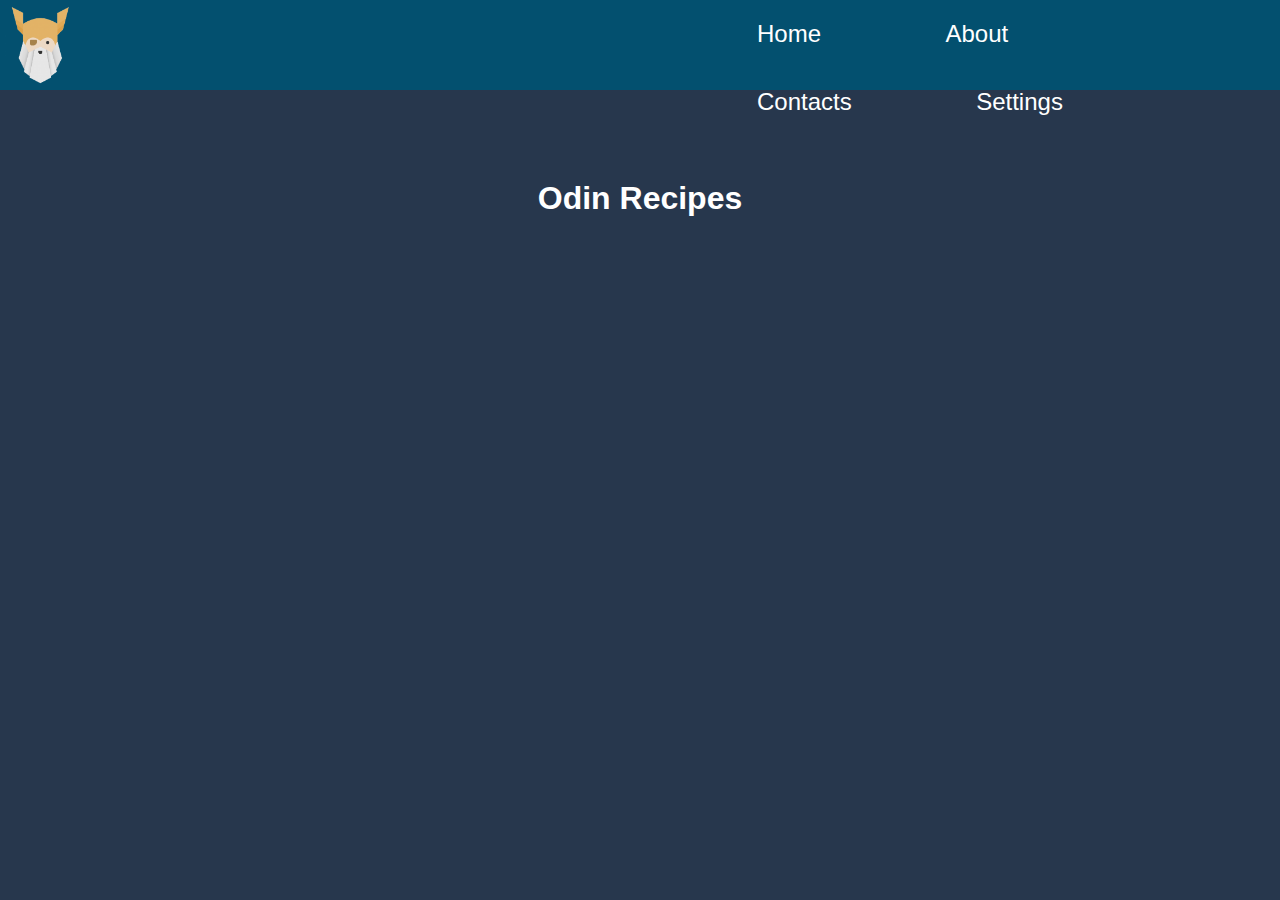
==== index.html @ f348ad6d "Odins Recipe Webpage with simple NavBar" ====
<!DOCTYPE html>
<html lang="en">
<head>
    <meta charset="UTF-8">
    <meta name="viewport" content="width=, initial-scale=1.0">
    <title>Odin's Store</title>
    <link rel="stylesheet" href="style.css">
</head>
<body>
    <div class="top-nav">
        <img src="Odin-logo.png" alt="">
        <ul>
            <li ><a href="#" target="_self" rel="noopener noreferrer">Home</a></li>
            <li ><a href="#" target="_self" rel="noopener noreferrer">About</a></li>
            <li ><a href="#" target="_self" rel="noopener noreferrer">Contacts</a></li>
            <li ><a href="#" target="_self" rel="noopener noreferrer">Settings</a></li>

        </ul>
    </div>
    <h1>Odin Recipes</h1>
</body>
</html>
---- style.css ----
*{
    font-family: sans-serif;
    margin: auto;
    color: white;
}
body{
    background-color: #27374D;
}
.top-nav{
    width: 100%;
    height: 10vh;
    background-color: #03506F;
    display: flex;
    justify-content: space-between;
    align-items: center;
}
.top-nav img{
    height: 9vh;
    width: 10vh;
    padding-right: 45%;
}
.top-nav ul li {
    display: inline-block;
    padding: 20px 50px 20px 50px;
    list-style: none;
    font-size: 1.5rem;
}
.top-nav ul li a{
    text-decoration: none;
    padding: 10px;
}
.top-nav ul li a:hover{
    cursor: pointer;
    background-color: #27374D ;
    border-radius: 10px;
    text-decoration: underline;
}
h1{
    margin-top: 10vh;
    text-align: center;
}
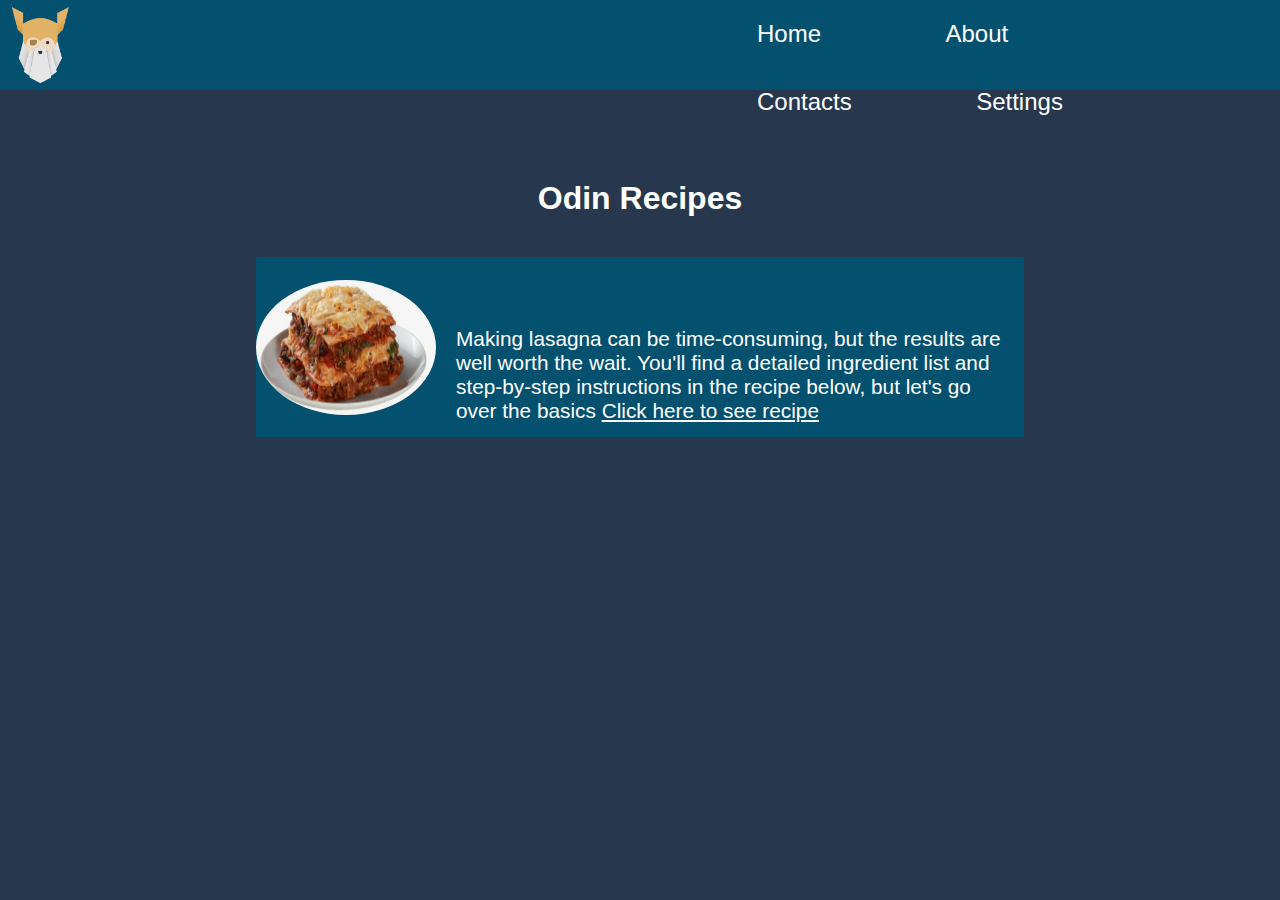
==== commit a5f56892: "Adding some contents inside the main file called Recipes" ====
--- a/index.html
+++ b/index.html
@@ -8,7 +8,7 @@
 </head>
 <body>
     <div class="top-nav">
-        <img src="Odin-logo.png" alt="">
+        <img src="Odin-logo.png" alt="Odin-Logo">
         <ul>
             <li ><a href="#" target="_self" rel="noopener noreferrer">Home</a></li>
             <li ><a href="#" target="_self" rel="noopener noreferrer">About</a></li>
@@ -18,5 +18,12 @@
         </ul>
     </div>
     <h1>Odin Recipes</h1>
+    <div class="container">
+        <div class="lasagna-recipe">
+            <img src="Lasagna.png" alt="Lasagna-photo">
+            <p>Making lasagna can be time-consuming, but the results are well worth the wait. You'll find a detailed ingredient list and step-by-step instructions in the recipe below, but let's go over the basics <a href="recipes/lasagna.html">Click here to see recipe</a></p>
+
+        </div>
+    </div>
 </body>
 </html>--- a/style.css
+++ b/style.css
@@ -38,4 +38,32 @@
 h1{
     margin-top: 10vh;
     text-align: center;
+}
+.container{
+    padding-top: 40px;
+    display: flex;
+    flex-direction: column;
+    justify-content: center;
+    align-items: center;
+
+}
+.container .lasagna-recipe{
+    display: flex;
+    flex-direction: row;
+    width: 60%;
+    height: 20vh;
+    background-color: #03506F;
+}
+.container .lasagna-recipe img{
+    border-radius: 50%;
+    width: 20vh;
+    height: 15vh;
+}
+.container .lasagna-recipe p{
+    margin:70px 20px 0px 20px;
+    font-size: 1.3rem;
+}
+.container .lasagna-recipe a:hover{
+    cursor: pointer;
+    background-color: #27374D;
 }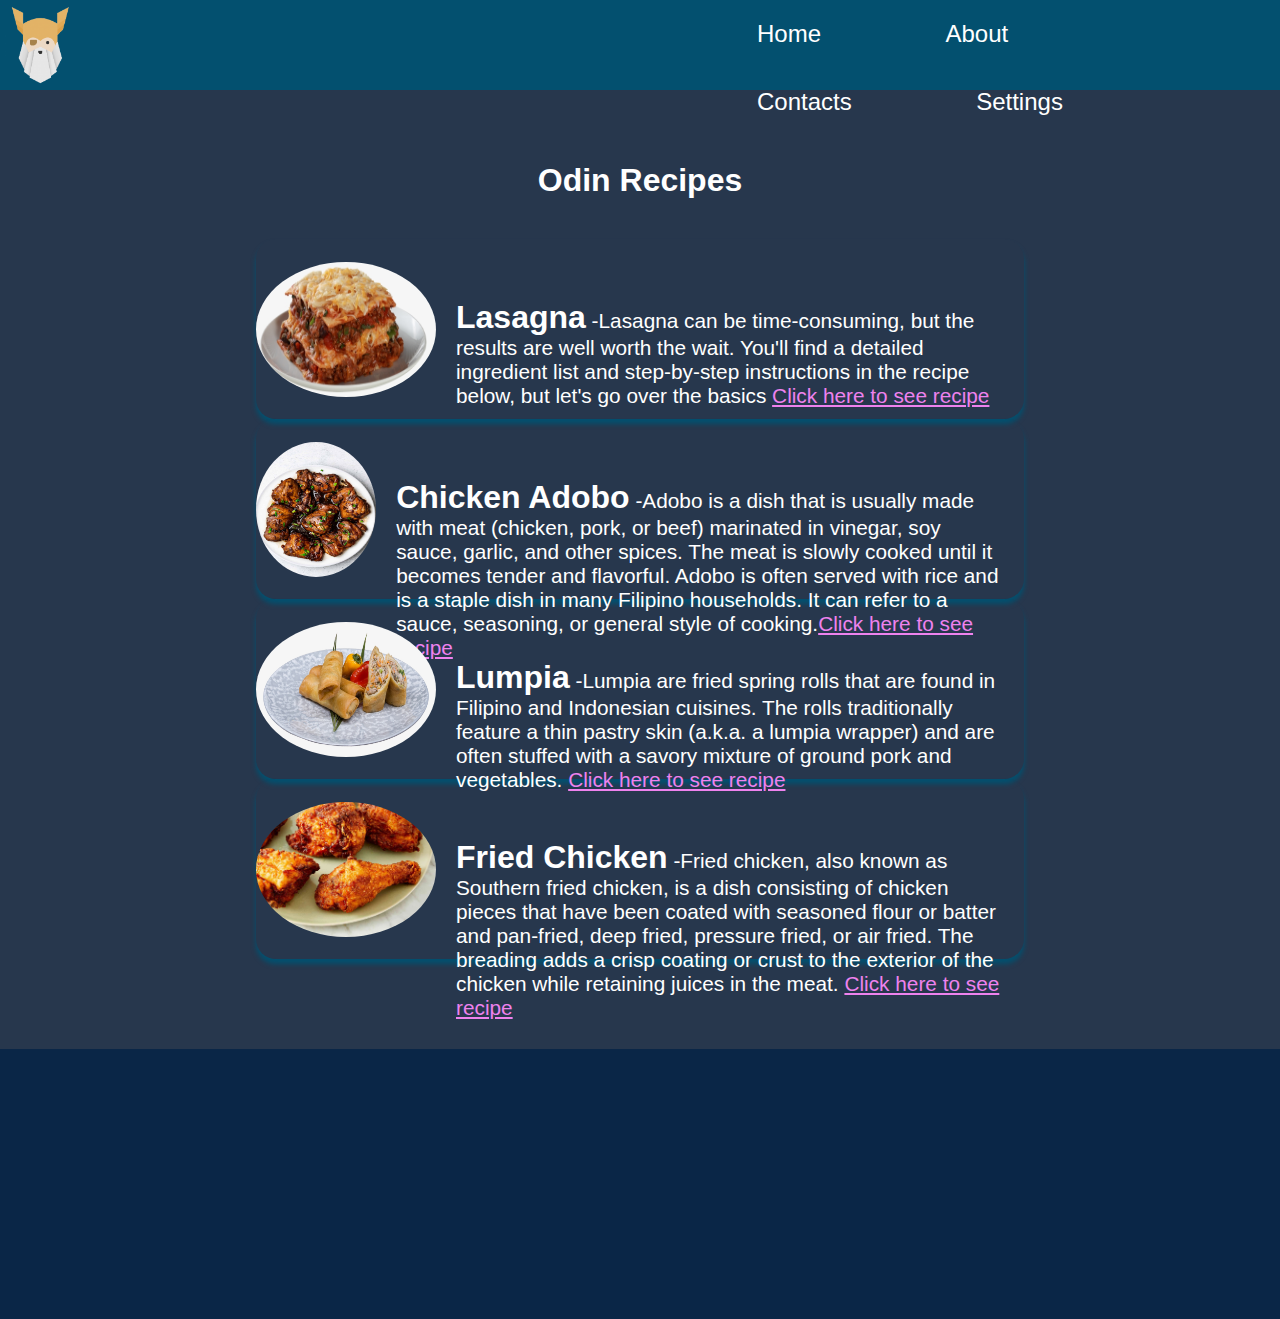
==== commit d9da13cf: "New content, Added 4 Recipes. As of july 24 2023" ====
--- a/index.html
+++ b/index.html
@@ -21,9 +21,25 @@
     <div class="container">
         <div class="lasagna-recipe">
             <img src="Lasagna.png" alt="Lasagna-photo">
-            <p>Making lasagna can be time-consuming, but the results are well worth the wait. You'll find a detailed ingredient list and step-by-step instructions in the recipe below, but let's go over the basics <a href="recipes/lasagna.html">Click here to see recipe</a></p>
+            <p><strong style="font-size: 2rem;">Lasagna</strong> -Lasagna can be time-consuming, but the results are well worth the wait. You'll find a detailed ingredient list and step-by-step instructions in the recipe below, but let's go over the basics <a style="color: violet;" href="recipes/lasagna.html" target="_blank" rel="noopener noreferrer">Click here to see recipe</a></p>
+
+        </div>
+        <div class="Adobo-recipe">
+            <img src="Chicken-Adobo.jpg" alt="Chickem-Adobo-photo">
+            <p><strong style="font-size: 2rem;">Chicken Adobo</strong> -Adobo is a dish that is usually made with meat (chicken, pork, or beef) marinated in vinegar, soy sauce, garlic, and other spices. The meat is slowly cooked until it becomes tender and flavorful. Adobo is often served with rice and is a staple dish in many Filipino households. It can refer to a sauce, seasoning, or general style of cooking.<a style="color: violet;" href="recipes/lasagna.html" target="_blank" rel="noopener noreferrer" >Click here to see recipe</a></p>
+
+        </div>  
+        <div class="Lumpia-recipe">
+            <img src="Lumpia.png" alt="Lumpia-photo">
+            <p><strong style="font-size: 2rem;">Lumpia</strong> -Lumpia are fried spring rolls that are found in Filipino and Indonesian cuisines. The rolls traditionally feature a thin pastry skin (a.k.a. a lumpia wrapper) and are often stuffed with a savory mixture of ground pork and vegetables. <a style="color: violet;" href="recipes/lasagna.html" target="_blank" rel="noopener noreferrer" >Click here to see recipe</a></p>
+
+        </div>
+        <div class="Chicken-recipe">
+            <img src="Fried-Chicken.jpg" alt="Friedphoto">
+            <p><strong style="font-size: 2rem;">Fried Chicken</strong> -Fried chicken, also known as Southern fried chicken, is a dish consisting of chicken pieces that have been coated with seasoned flour or batter and pan-fried, deep fried, pressure fried, or air fried. The breading adds a crisp coating or crust to the exterior of the chicken while retaining juices in the meat. <a style="color: violet;" href="recipes/lasagna.html" target="_blank" rel="noopener noreferrer" >Click here to see recipe</a></p>
 
         </div>
     </div>
+    <footer></footer>
 </body>
 </html>--- a/style.css
+++ b/style.css
@@ -36,7 +36,7 @@
     text-decoration: underline;
 }
 h1{
-    margin-top: 10vh;
+    margin-top: 8vh;
     text-align: center;
 }
 .container{
@@ -47,12 +47,14 @@
     align-items: center;
 
 }
+/* Lasagna Section */
 .container .lasagna-recipe{
     display: flex;
     flex-direction: row;
     width: 60%;
     height: 20vh;
-    background-color: #03506F;
+    box-shadow: 0px 5px 5px 0px #03506F;
+    border-radius: 20px;
 }
 .container .lasagna-recipe img{
     border-radius: 50%;
@@ -60,10 +62,82 @@
     height: 15vh;
 }
 .container .lasagna-recipe p{
-    margin:70px 20px 0px 20px;
+    margin:60px 20px 0px 20px;
     font-size: 1.3rem;
 }
 .container .lasagna-recipe a:hover{
     cursor: pointer;
-    background-color: #27374D;
+    background-color: #0B2447;
+}
+/* Adobo Section */
+.container .Adobo-recipe{
+    display: flex;
+    flex-direction: row;
+    width: 60%;
+    height: 20vh;
+    box-shadow: 0px 5px 5px 0px #03506F;
+    border-radius: 20px;
+}
+.container .Adobo-recipe img{
+    border-radius: 50%;
+    width: 700px;
+    height: 15vh;
+}
+.container .Adobo-recipe p{
+    margin:60px 20px 0px 20px;
+    font-size: 1.3rem;
+}
+.container .Adoborecipe a:hover{
+    cursor: pointer;
+    background-color: #0B2447;
+}
+/* Lumpia Section */
+.container .Lumpia-recipe{
+    display: flex;
+    flex-direction: row;
+    width: 60%;
+    height: 20vh;
+    box-shadow: 0px 5px 5px 0px #03506F;
+    border-radius: 20px;
+}
+.container .Lumpia-recipe img{
+    border-radius: 50%;
+    width: 20vh;
+    height: 15vh;
+}
+.container .Lumpia-recipe p{
+    margin:60px 20px 0px 20px;
+    font-size: 1.3rem;
+}
+.container .Lumpia-recipe a:hover{
+    cursor: pointer;
+    background-color: #0B2447;
+}
+/* Fried Chicken Section */
+.container .Chicken-recipe{
+    display: flex;
+    flex-direction: row;
+    width: 60%;
+    height: 20vh;
+    box-shadow: 0px 5px 5px 0px #03506F;
+    border-radius: 20px;
+}
+.container .Chicken-recipe img{
+    border-radius: 50%;
+    width: 20vh;
+    height: 15vh;
+}
+.container .Chicken-recipe p{
+    margin:60px 20px 0px 20px;
+    font-size: 1.3rem;
+}
+.container .Chicken-recipe a:hover{
+    cursor: pointer;
+    background-color: #0B2447;
+}
+footer{
+    margin-top: 10vh;
+    height: 30vh;
+    width: 100%;
+    background-color: #0A2647;
 }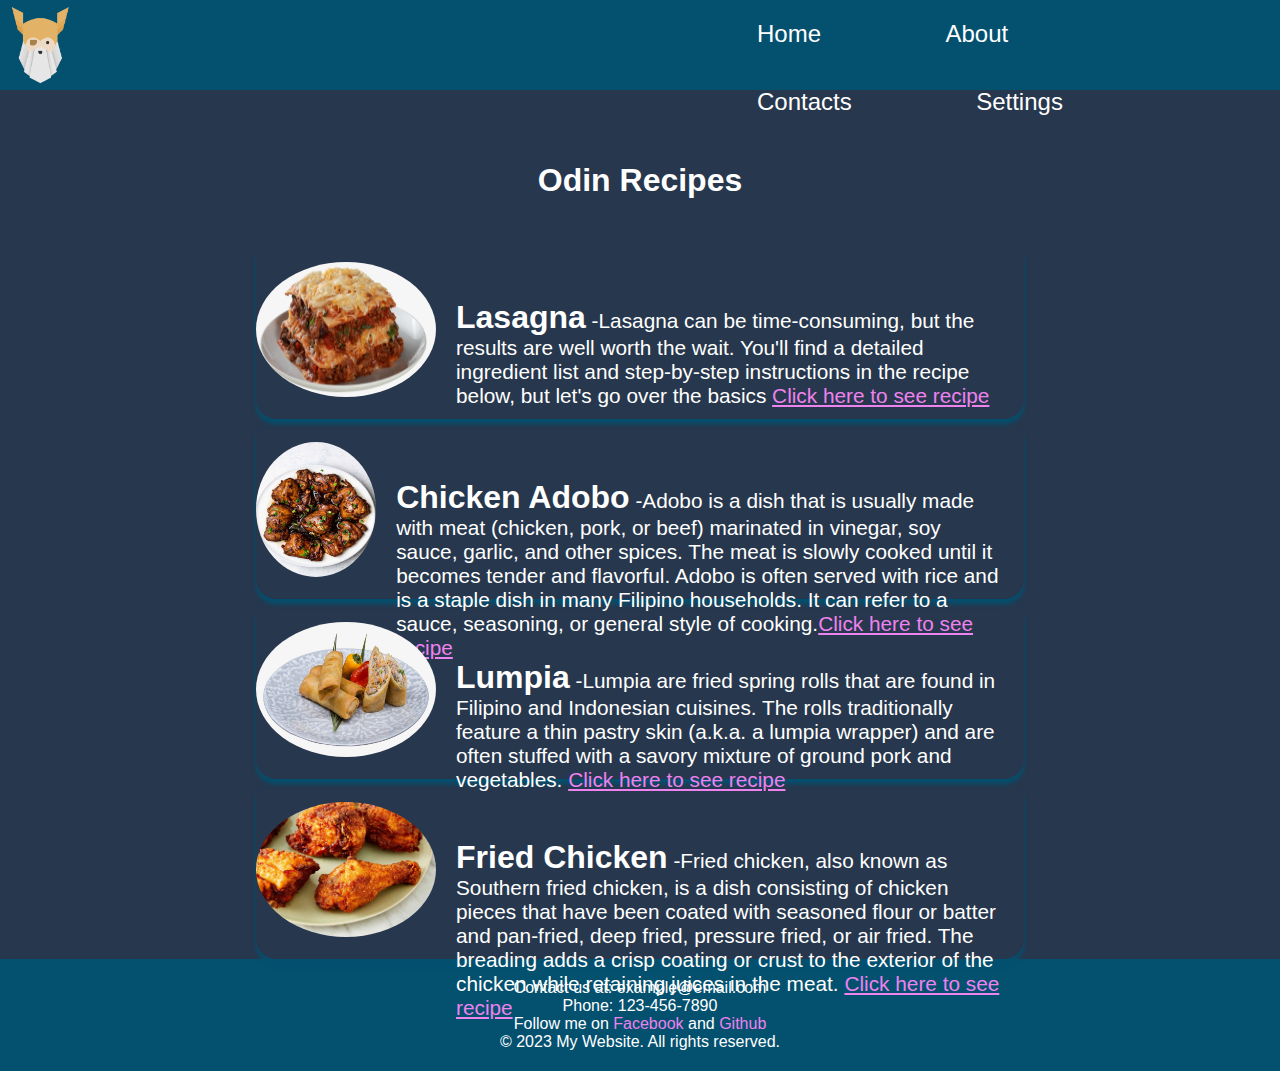
==== commit 19aa1856: "Added some Footer" ====
--- a/index.html
+++ b/index.html
@@ -40,6 +40,14 @@
 
         </div>
     </div>
-    <footer></footer>
+    <footer>
+        <p>Contact us at: example@email.com</p>
+        <p>Phone: 123-456-7890</p>
+        <p>
+            Follow me on <a href="https://www.facebook.com/arnel.jocosol" target="_blank" rel="noopener noreferrer">Facebook</a>
+            and <a href="https://github.com/hokosoru" target="_blank" rel="noopener noreferrer">Github</a>
+        </p>
+        <p>&copy; 2023 My Website. All rights reserved.</p>
+    </footer>
 </body>
 </html>--- a/style.css
+++ b/style.css
@@ -135,9 +135,16 @@
     cursor: pointer;
     background-color: #0B2447;
 }
-footer{
-    margin-top: 10vh;
-    height: 30vh;
-    width: 100%;
-    background-color: #0A2647;
+footer {
+    background-color: #03506F;
+    color: #FFFFFF;
+    padding: 20px;
+    text-align: center;
+}
+footer a {
+    color:violet;
+    text-decoration: none;
+}
+footer a:hover {
+    text-decoration: underline;
 }